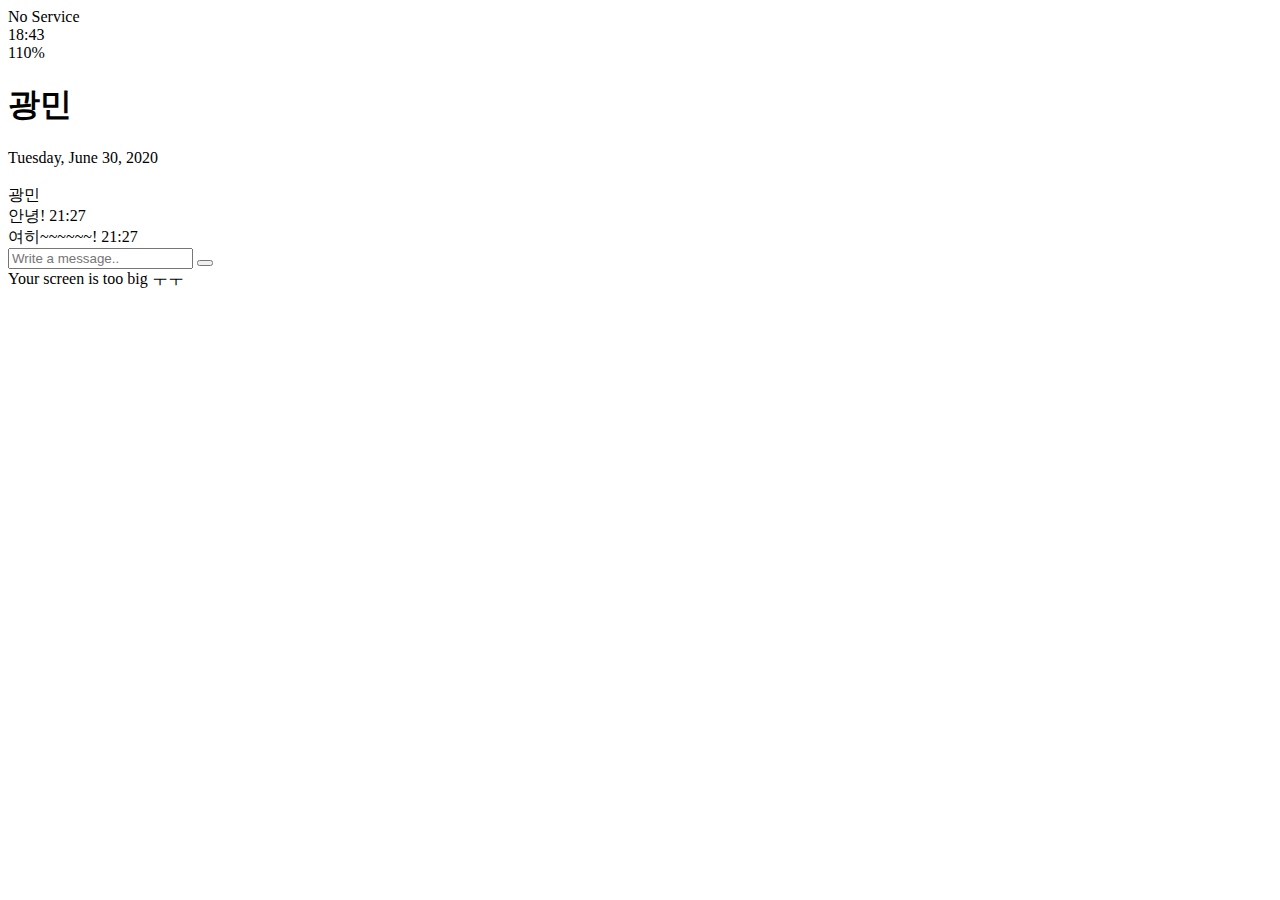
==== chat.html @ bb5e9b7c "Create chat.html" ====
<!DOCTYPE html>
<html lang="en">
  <head>
    <meta charset="UTF-8" />
    <meta name="viewport" content="width=device-width, initial-scale=1.0" />
    <link rel="stylesheet" href="css/style.css" />
    <title>chat- Kokoa clone</title>
  </head>
  <body id="chat-screen">
    <div class="status-bar">
      <div class="status-bar_column">
        <span>No Service</span>
        <i class="fas fa-wifi"></i>
      </div>
      <div class="status-bar_column">
        <span>18:43</span>
      </div>
      <div class="status-bar_column">
        <span>110%</span>
        <i class="fas fa-battery-full fa-lg"></i>
        <i class="fas fa-bolt"></i>
      </div>
    </div>

    <header class="alt-header">
      <div class="alt-header_column">
        <a href="chats.html">
          <i class="fas fa-angle-left fa-3x"></i>
        </a>
      </div>
      <div class="alt-header_column">
        <h1 class="alt-header_title">광민</h1>
      </div>
      <div class="alt-header_column">
        <span><i class="fas fa-search fa-lg"></i></span>
        <span><i class="fas fa-bars fa-lg"></i></span>
      </div>
    </header>

    <main class="main-screen main-chat">
      <div class="chat-timestamp">Tuesday, June 30, 2020</div>
      <div class="message-row">
        <img src="img/avatar.jpg" alt="" />
        <div class="message-row_content">
          <span class="message_author">광민</span>
          <div class="message_info">
            <span class="message_bubble">안녕!</span>
            <span class="message_time">21:27</span>
          </div>
        </div>
      </div>
      <div class="message-row message-row-own">
        <div class="message-row_content">
          <div class="message_info">
            <span class="message_bubble">여히~~~~~~!</span>
            <span class="message_time">21:27</span>
          </div>
        </div>
      </div>
    </main>

    <form class="reply">
      <div class="reply_column">
        <i class="far fa-plus-square fa-lg"></i>
      </div>
      <div class="reply_column">
        <input type="text" placeholder="Write a message.." />
        <i class="far fa-smile-beam fa-lg"></i>
        <button>
          <i class="fas fa-arrow-up"></i>
        </button>
      </div>
    </form>
    <div id="no-mobile">
      <span>Your screen is too big ㅜㅜ</span>
    </div>
    <script
      src="http://kit.fontawesome.com/6478f529f2.js"
      crossorigin="anonymous"
    ></script>
  </body>
</html>
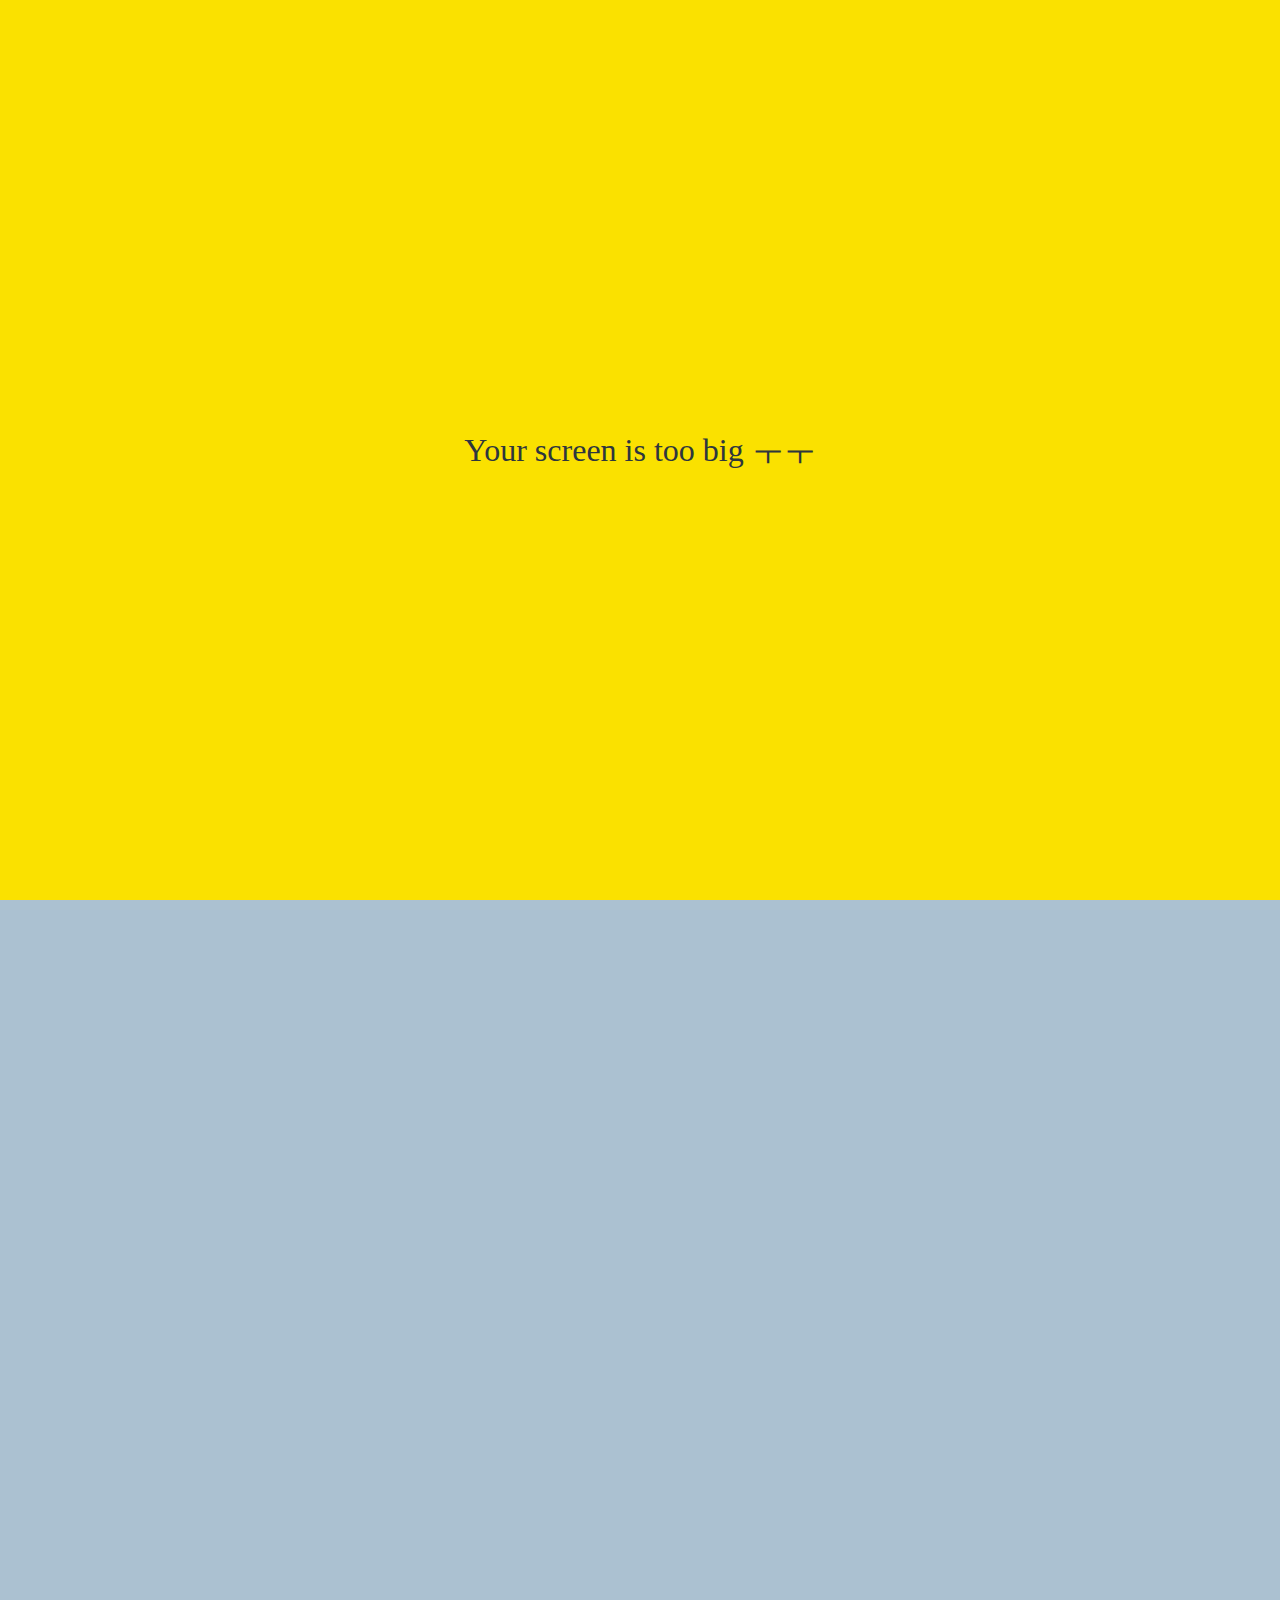
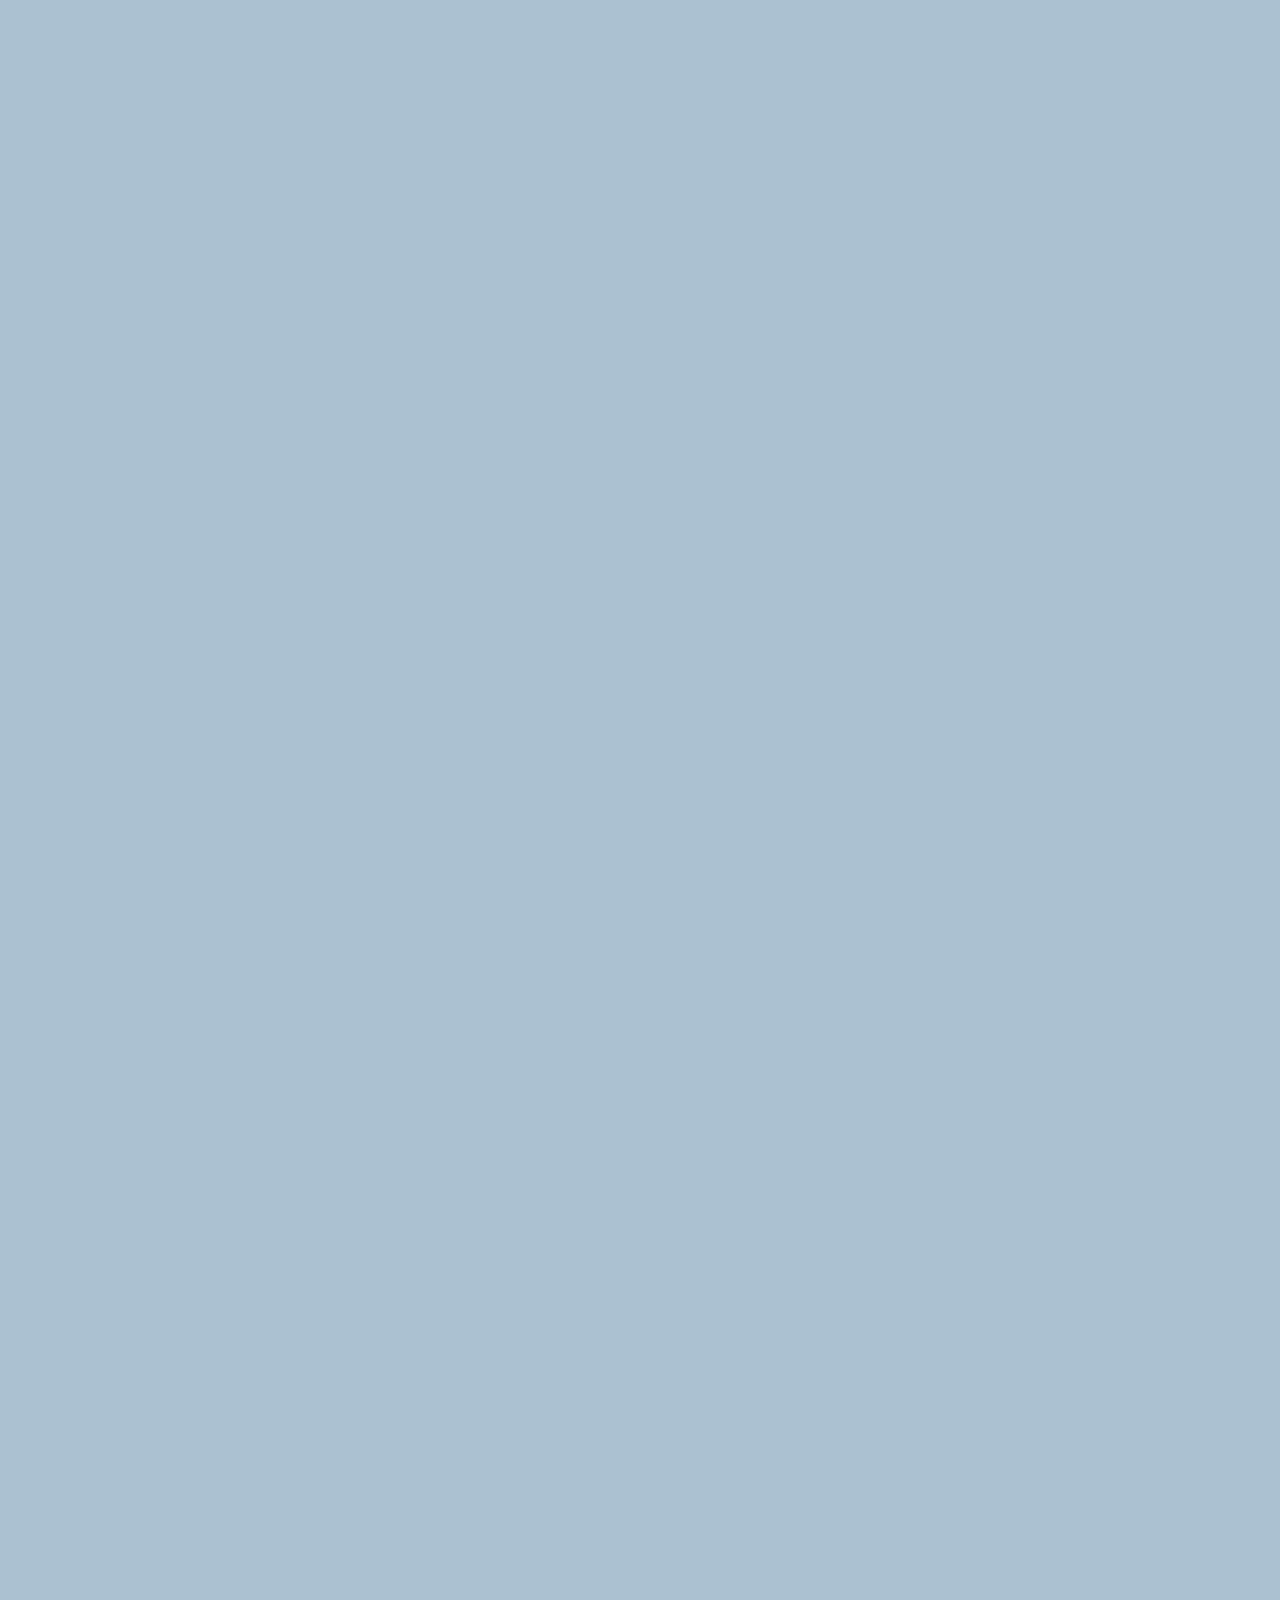
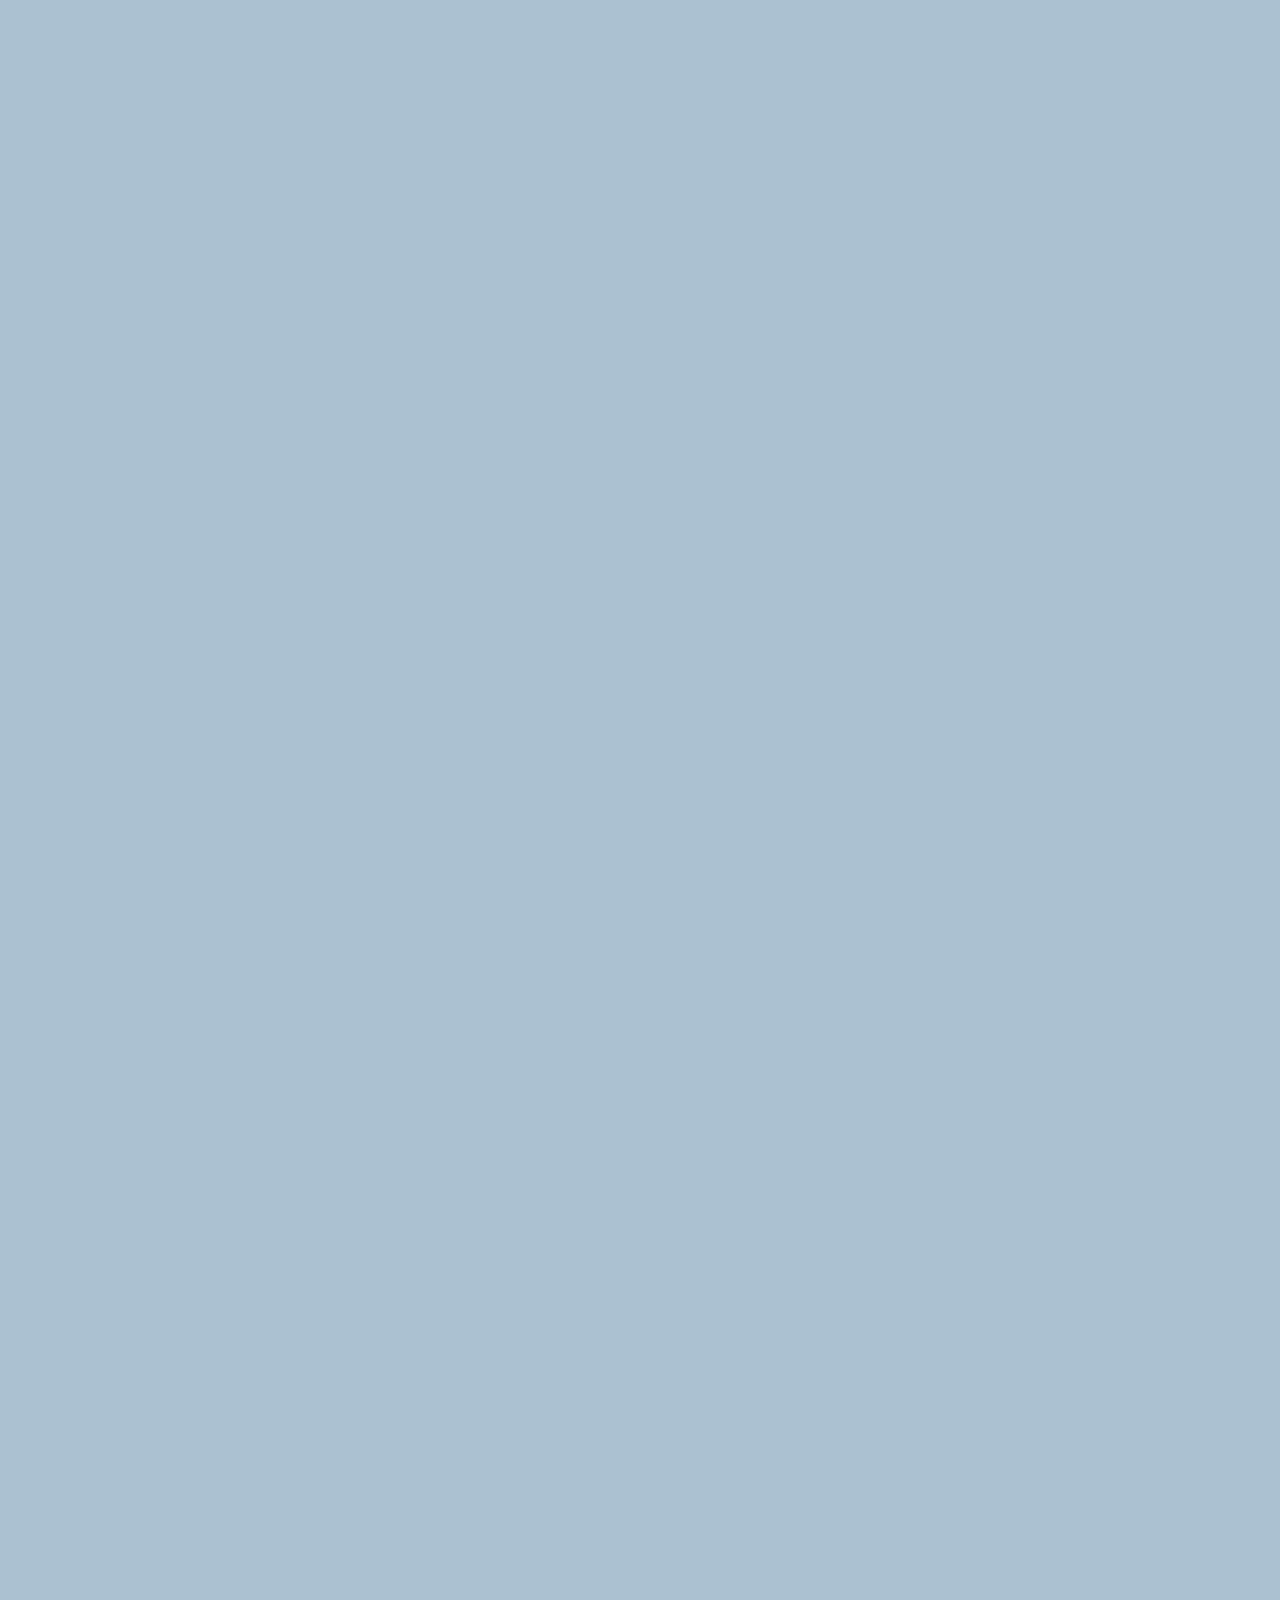
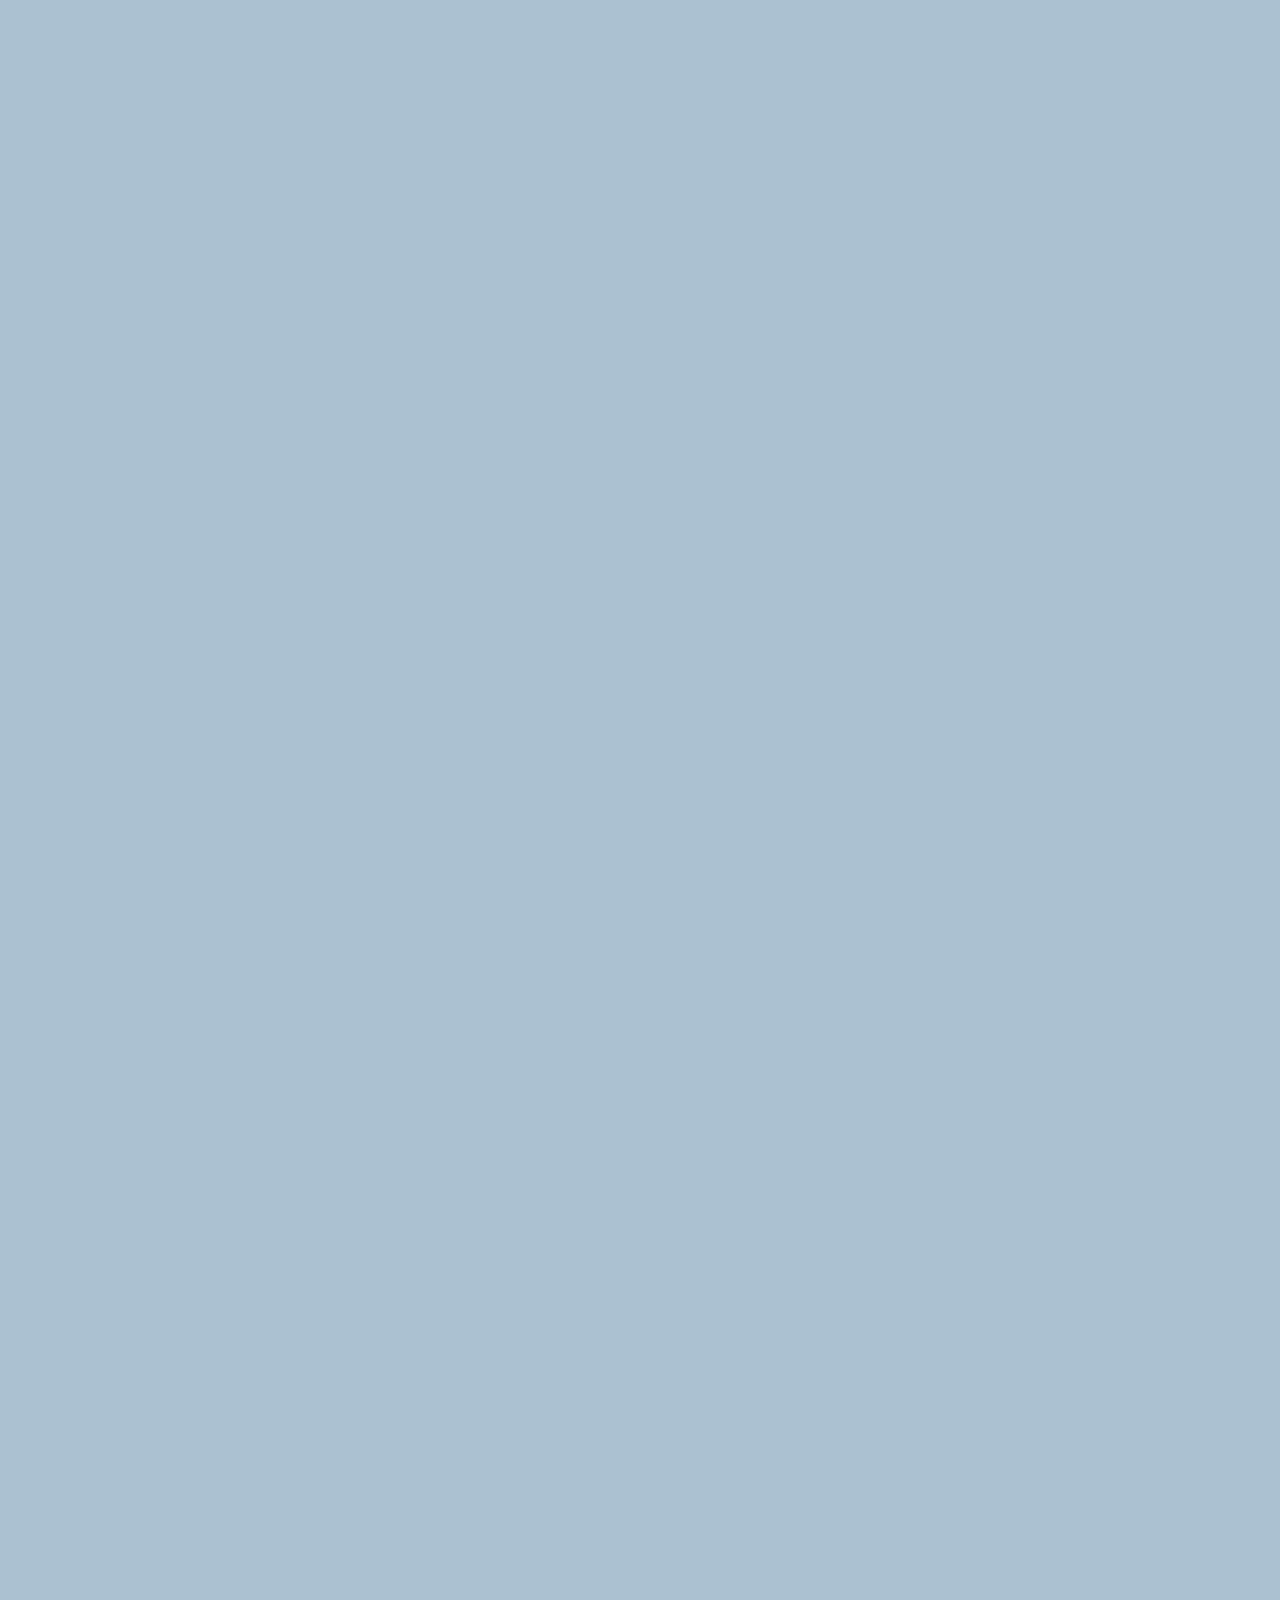
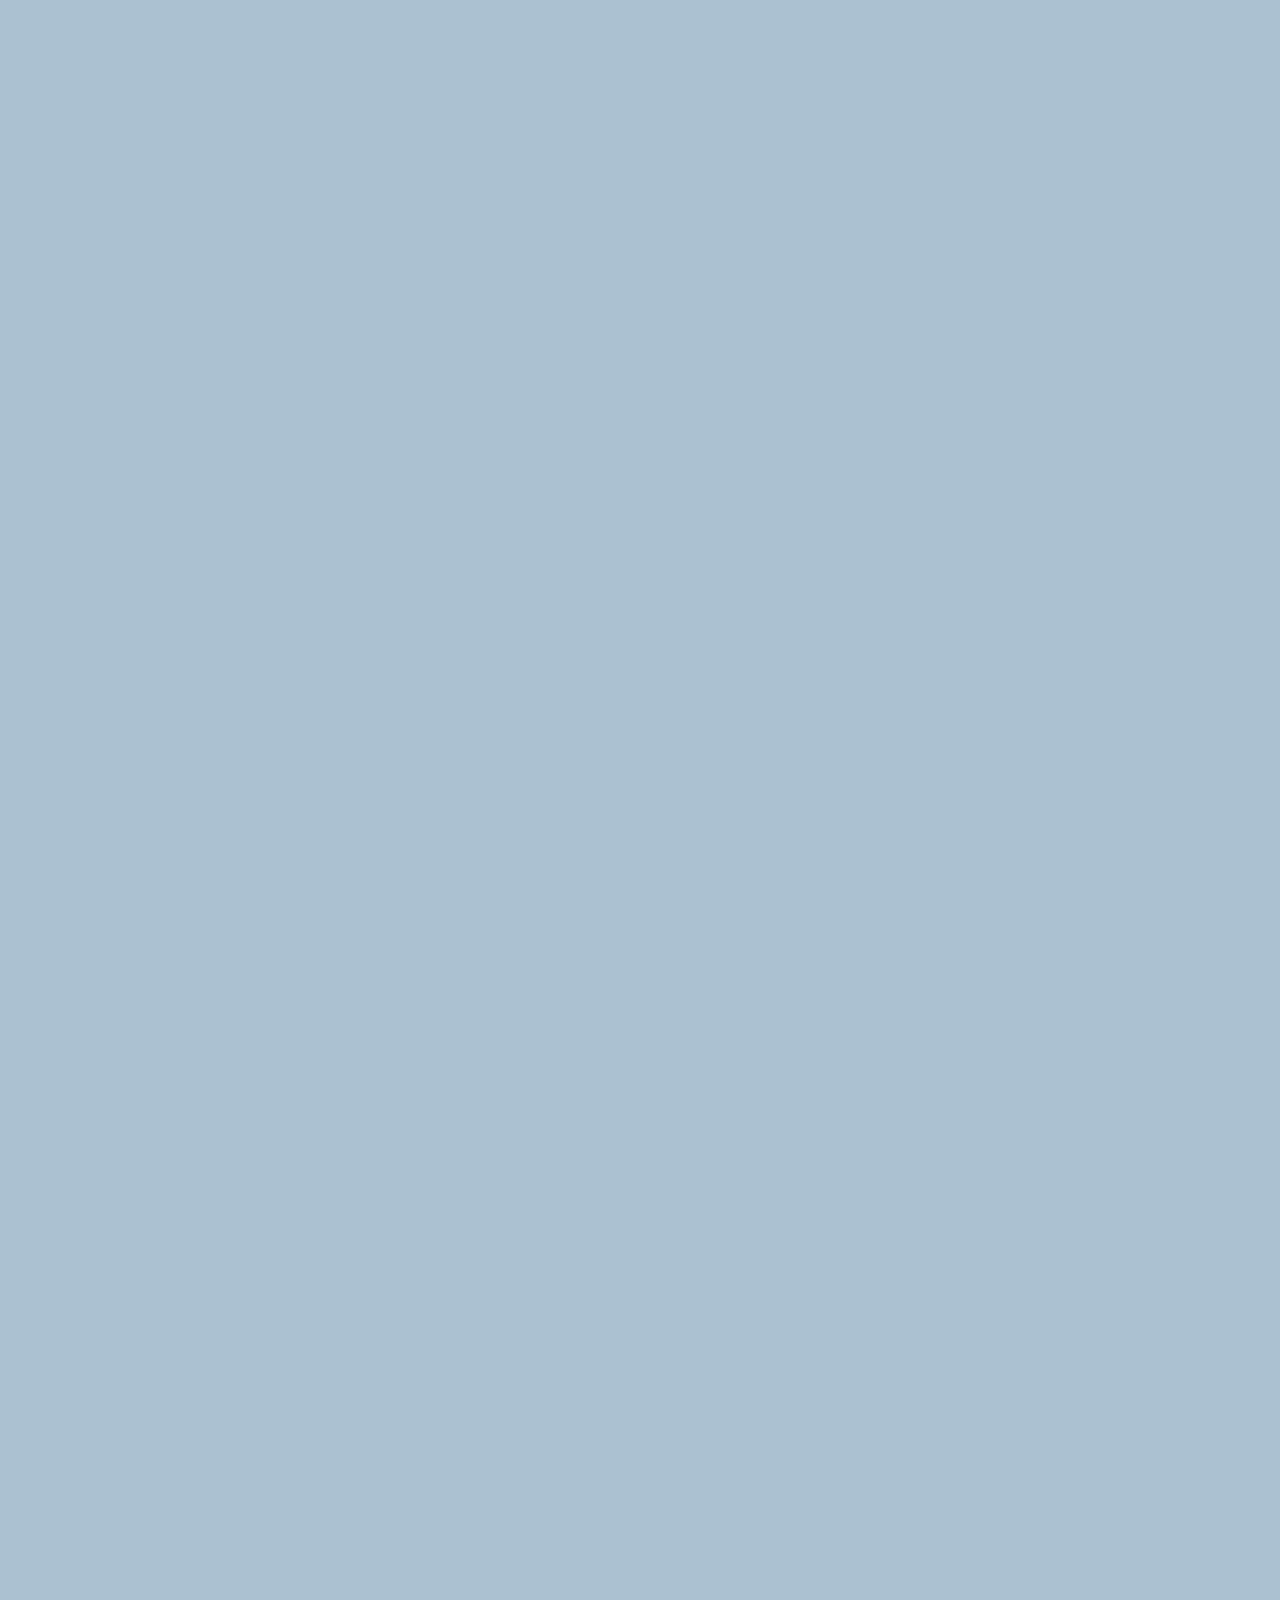
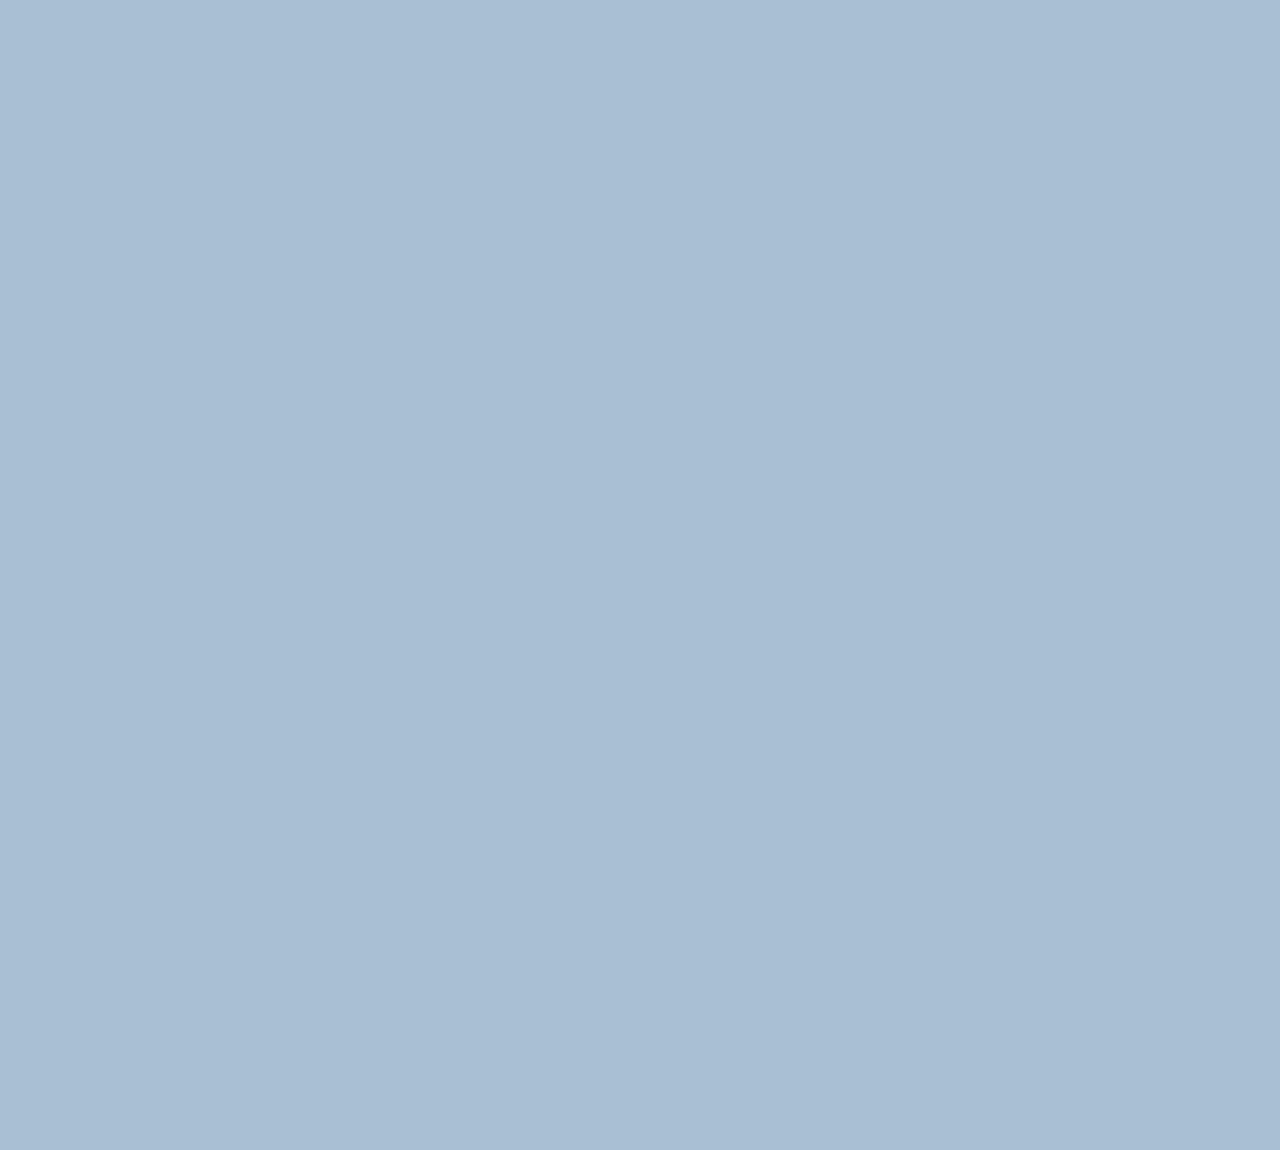
==== commit fade4d2c: "Update chat.html" ====
--- a/chat.html
+++ b/chat.html
@@ -40,7 +40,7 @@
     <main class="main-screen main-chat">
       <div class="chat-timestamp">Tuesday, June 30, 2020</div>
       <div class="message-row">
-        <img src="img/avatar.jpg" alt="" />
+        <img src="screenshots/avatar.jpg" alt="" />
         <div class="message-row_content">
           <span class="message_author">광민</span>
           <div class="message_info">
--- a/css/style.css
+++ b/css/style.css
@@ -0,0 +1,30 @@
+@import url("https://fonts.googleapis.com/css2?family=Open+Sans:wght@400;600&display=swap");
+
+@import "reset.css";
+
+
+@import "components/status-bar.css";
+@import "components/nav-bar.css";
+@import "components/screen-header.css";
+@import "components/alt-screen-header.css";
+@import "components/user-component.css";
+@import "components/badge.css";
+@import "components/icon-row.css";
+@import "components/no-mobile.css";
+
+@import "screens/login-form.css";
+@import "screens/friends.css";
+@import "screens/find.css";
+@import "screens/more.css";
+@import "screens/setting.css";
+@import "screens/chat.css";
+
+body {
+  color: #2e363e;
+  font-family:font-family: 'Open Sans', sans-serif;
+}
+
+.main-screen{
+  padding: 0 25px;
+  height: 100vh;
+}